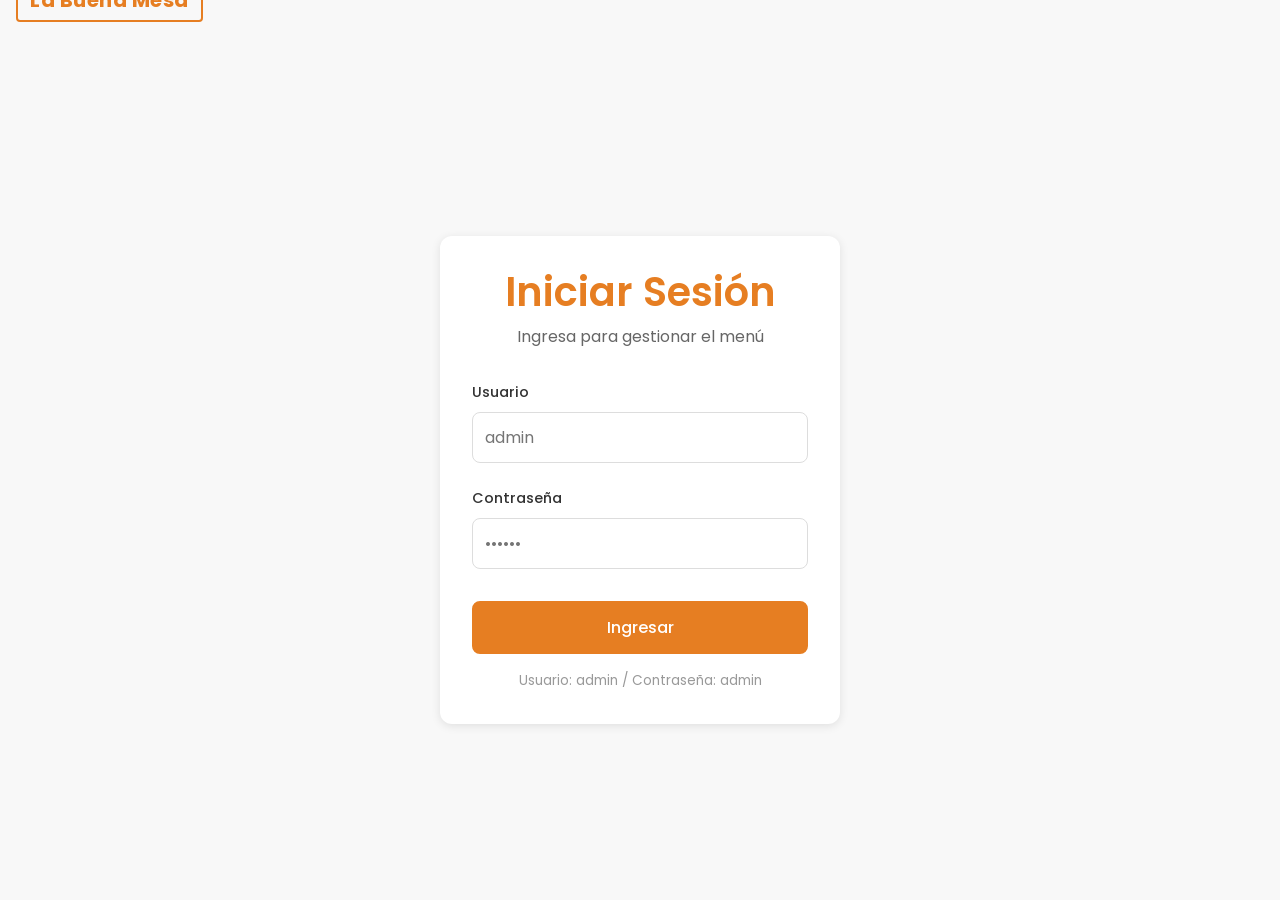
==== agregar-plato.html @ 188cc915 "Merge pull request #10 from francoangulo/pagina-login Implementación de un sistema sencillo de login" ====
<!DOCTYPE html>
<html lang="es">
  <head>
    <meta charset="UTF-8" />
    <meta name="viewport" content="width=device-width, initial-scale=1.0" />
    <title>Agregar Plato - La Buena Mesa</title>
    <link rel="preconnect" href="https://fonts.googleapis.com" />
    <link rel="preconnect" href="https://fonts.gstatic.com" crossorigin />
    <link
      href="https://fonts.googleapis.com/css2?family=Poppins:wght@400;500;600;700&display=swap"
      rel="stylesheet"
    />
    <link rel="stylesheet" href="styles.css" />
    <script type="module">
      import { isLoggedIn } from './auth.js'
      if (!isLoggedIn()) {
        window.location.href = 'login.html'
      }
    </script>
  </head>
  <body>
    <nav>
      <div class="nav-container">
        <a href="index.html" class="logo">La Buena Mesa</a>
        <button class="nav-toggle" aria-label="Menú">
          <span></span>
          <span></span>
          <span></span>
        </button>
        <ul class="nav-links">
          <li><a href="index.html">Inicio</a></li>
          <li><a href="#">Menú</a></li>
          <li><a href="#">Contacto</a></li>
          <li><a href="agregar-plato.html" class="nav-link-primary">Agregar plato</a></li>
        </ul>
      </div>
    </nav>
    <script type="module">
      import { initAuthNav } from './auth.js'
      initAuthNav()
    </script>

    <main class="form-page">
      <div class="form-container">
        <h1>Agregar Nuevo Plato</h1>
        <p class="form-subtitle">Completa los detalles del plato para agregarlo al menú</p>

        <form id="platoForm" class="plato-form">
          <div class="form-group">
            <label for="nombre">Nombre del plato</label>
            <input
              type="text"
              id="nombre"
              name="nombre"
              placeholder="Ej: Paella Valenciana"
              required
            />
          </div>

          <div class="form-group">
            <label for="descripcion">Descripción</label>
            <textarea
              id="descripcion"
              name="descripcion"
              rows="3"
              placeholder="Describe los ingredientes y características del plato"
              required
            ></textarea>
          </div>

          <div class="form-row">
            <div class="form-group">
              <label for="precio">Precio ($)</label>
              <input
                type="number"
                id="precio"
                name="precio"
                step="0.01"
                min="0"
                placeholder="0.00"
                required
              />
            </div>

            <div class="form-group">
              <label for="categoria">Categoría</label>
              <select id="categoria" name="categoria" required>
                <option value="">Selecciona una categoría</option>
                <option value="entradas">Entradas</option>
                <option value="principales">Principales</option>
                <option value="postres">Postres</option>
                <option value="bebidas">Bebidas</option>
              </select>
            </div>
          </div>

          <div class="form-group">
            <label for="imagen">Emoji representativo</label>
            <input
              type="text"
              id="imagen"
              name="imagen"
              placeholder="Ej: 🍝 (ingresa un emoji)"
              required
            />
          </div>

          <div class="form-actions">
            <a href="index.html" class="btn btn-secondary">Cancelar</a>
            <button type="submit" class="btn btn-primary">Guardar Plato</button>
          </div>
        </form>
      </div>
    </main>
  </body>
</html>
---- styles.css ----
* {
  margin: 0;
  padding: 0;
  box-sizing: border-box;
}

:root {
  --font-primary: "Poppins", serif;
  --color-text: #333;
  --color-primary: #e67e22;
  --color-bg: #fff;
  --color-bg-secondary: #f8f8f8;
  --nav-height: 60px;
}

body {
  font-family: var(--font-primary);
  font-size: 16px;
  line-height: 1.6;
  color: var(--color-text);
  background-color: var(--color-bg);
}

a {
  text-decoration: none;
  color: inherit;
}

h1,
h2,
h3,
h4,
h5,
h6 {
  font-family: var(--font-primary);
  font-weight: 600;
  line-height: 1.2;
}

h1 {
  font-size: 2rem;
}

h2 {
  font-size: 1.5rem;
}

p {
  font-size: 1rem;
  font-weight: 400;
}

.nav {
  position: fixed;
  top: 0;
  left: 0;
  right: 0;
  height: var(--nav-height);
  background-color: var(--color-bg);
  box-shadow: 0 1px 3px rgba(0, 0, 0, 0.1);
  z-index: 1000;
}

.nav-container {
  display: flex;
  justify-content: space-between;
  align-items: center;
  margin: 0 auto;
  height: 100%;
  width: 100%;
}

.logo {
  position: absolute;
  left: 1rem;
  font-size: 1.25rem;
  font-weight: 700;
  color: var(--color-primary);
  padding: 0.25rem 0.75rem;
  border: 2px solid var(--color-primary);
  border-radius: 4px;
  letter-spacing: 0.5px;
}

.nav-links {
  display: none;
  list-style: none;
  gap: 1.5rem;
  background-color: var(--color-bg-secondary);
  padding-block: 1rem;
}

.nav-links a {
  display: inline-block;
  font-size: 1.25rem;
  font-weight: 500;
  padding: 0.5rem 0.75rem;
  border-radius: 4px;
  transition: all 0.2s ease;
}

.nav-links a:hover {
  color: var(--color-primary);
  background: rgba(230, 126, 34, 0.1);
}

.nav-toggle {
  display: flex;
  flex-direction: column;
  gap: 4px;
  background: none;
  border: none;
  cursor: pointer;
  padding: 0.5rem;
}

.nav-toggle span {
  display: block;
  width: 24px;
  height: 2px;
  background: var(--color-text);
  border-radius: 2px;
}

@media (min-width: 768px) {
  .nav-toggle {
    display: none;
  }
  .nav-container {
    justify-content: flex-start;
    gap: 3rem;
  }

  .logo {
    flex-shrink: 0;
  }

  .nav-links {
    flex: 1;
    justify-content: center;
    display: flex;
  }

  h1 {
    font-size: 2.5rem;
  }

  h2 {
    font-size: 2rem;
  }
}

.hero {
  padding: 3rem 1rem;
  text-align: center;
  background-color: var(--color-bg-secondary);
}

.hero h1 {
  color: var(--color-primary);
  margin-bottom: 0.5rem;
}

.categories {
  padding: 1.5rem 1rem;
  text-align: center;
}

.category-filters {
  display: flex;
  flex-wrap: wrap;
  gap: 0.5rem;
  justify-content: center;
  margin-top: 1rem;
}

.category-btn {
  padding: 0.5rem 1rem;
  border: 1px solid #ddd;
  border-radius: 20px;
  background: var(--color-bg);
  font-family: var(--font-primary);
  font-size: 0.875rem;
  cursor: pointer;
  transition: all 0.2s ease;
}

.category-btn.active,
.category-btn:hover {
  background: var(--color-primary);
  color: #fff;
  border-color: var(--color-primary);
}

.search-bar {
  display: flex;
  align-items: center;
  max-width: 1200px;
  margin: 1.5rem auto 0;
  border: 1px solid #ddd;
  border-radius: 25px;
  overflow: hidden;
  background: var(--color-bg);
}

.search-input {
  flex: 1;
  padding: 0.75rem 1rem;
  border: none;
  font-family: var(--font-primary);
  font-size: 0.95rem;
  outline: none;
}

.search-input::placeholder {
  color: #999;
}

.search-btn {
  padding: 0.75rem 1rem;
  background: transparent;
  border: none;
  color: var(--color-primary);
  cursor: pointer;
  display: flex;
  align-items: center;
  justify-content: center;
  transition: background 0.2s ease;
}

.search-btn:hover {
  background: rgba(230, 126, 34, 0.1);
}

.menu-content {
  padding: 2rem 1rem;
  max-width: 1200px;
  margin: 0 auto;
}

.menu-grid {
  display: grid;
  grid-template-columns: 1fr;
  gap: 1rem;
  margin-top: 1.5rem;
}

.menu-item {
  border: 1px solid #eee;
  border-radius: 8px;
  overflow: hidden;
  transition: box-shadow 0.2s ease;
  position: relative;
  transition: transform 0.2s ease;
}

.menu-item:hover {
  box-shadow: 0 2px 8px rgba(0, 0, 0, 0.1);
  cursor: pointer;
  transform: scale(1.025);
}

.menu-item-image {
  font-size: 4rem;
  text-align: center;
  padding: 2rem;
  background: var(--color-bg-secondary);
}

.menu-item-info {
  padding: 1rem;
}

.menu-item-info h3 {
  font-size: 1.1rem;
  margin-bottom: 0.25rem;
}

.menu-item-info p {
  font-size: 0.875rem;
  color: #666;
  margin-bottom: 0.5rem;
}

.menu-item-price {
  font-weight: 600;
  color: var(--color-primary);
  font-size: 1.1rem;
}

.menu-item-tags {
  display: flex;
  flex-wrap: wrap;
  gap: 0.5rem;
  margin-bottom: 0.75rem;
}

.tag {
  display: inline-block;
  padding: 0.25rem 0.6rem;
  font-size: 0.75rem;
  font-weight: 500;
  border-radius: 12px;
  background: var(--color-bg-secondary);
  color: #666;
}

.tag-featured {
  background: rgba(230, 126, 34, 0.15);
  color: var(--color-primary);
}

.tag-vegetarian {
  background: rgba(46, 204, 113, 0.15);
  color: #27ae60;
}

.tag-popular {
  background: rgba(241, 196, 15, 0.2);
  color: #d4a200;
}

.tag-spicy {
  background: rgba(231, 76, 60, 0.15);
  color: #c0392b;
}

.tag-new {
  background: rgba(155, 89, 182, 0.15);
  color: #8e44ad;
}

.tag-absolute {
  position: absolute;
  top: 0.5rem;
  right: 0.5rem;
  z-index: 1;
}

@media (min-width: 768px) {
  .menu-grid {
    grid-template-columns: repeat(3, 1fr);
  }
}

.cart {
  background: var(--color-bg);
  max-width: 1200px;
  margin: 0 auto;
  padding: 1rem;
}

.cart-container {
  padding: 1rem;
  border-radius: 12px 12px 0 0;
  box-shadow: 0 -2px 10px rgba(0, 0, 0, 0.1);
}

.cart-header {
  display: flex;
  justify-content: space-between;
  align-items: center;
  margin-bottom: 0.75rem;
}

.cart-header h3 {
  font-size: 1.1rem;
}

.cart-items {
  min-height: 60px;
  max-height: 80px;
  overflow-y: auto;
}

.cart-empty {
  color: #888;
  font-style: italic;
  text-align: center;
  padding: 2rem 0;
}

.cart-footer {
  display: flex;
  justify-content: space-between;
  padding-top: 0.75rem;
  border-top: 1px solid #eee;
  font-weight: 600;
}

.cart-total {
  color: var(--color-primary);
  font-size: 1.25rem;
}

.btn-checkout-cart {
  width: 100%;
  margin-top: 1rem;
}

.form-page {
  padding-top: calc(var(--nav-height) + 2rem);
  padding-bottom: 2rem;
  min-height: 100vh;
  background-color: var(--color-bg-secondary);
}

.form-container {
  max-width: 600px;
  margin: 0 auto;
  padding: 2rem;
  background: var(--color-bg);
  border-radius: 12px;
  box-shadow: 0 2px 10px rgba(0, 0, 0, 0.1);
}

.form-container h1 {
  color: var(--color-primary);
  margin-bottom: 0.5rem;
  text-align: center;
}

.form-subtitle {
  text-align: center;
  color: #666;
  margin-bottom: 2rem;
}

.plato-form {
  display: flex;
  flex-direction: column;
  gap: 1.5rem;
}

.form-group {
  display: flex;
  flex-direction: column;
  gap: 0.5rem;
}

.form-group label {
  font-weight: 500;
  font-size: 0.9rem;
  color: var(--color-text);
}

.form-group input,
.form-group textarea,
.form-group select {
  padding: 0.75rem;
  border: 1px solid #ddd;
  border-radius: 8px;
  font-family: var(--font-primary);
  font-size: 1rem;
  transition: border-color 0.2s ease, box-shadow 0.2s ease;
}

.form-group input:focus,
.form-group textarea:focus,
.form-group select:focus {
  outline: none;
  border-color: var(--color-primary);
  box-shadow: 0 0 0 3px rgba(230, 126, 34, 0.1);
}

.form-group textarea {
  resize: vertical;
  min-height: 80px;
}

.form-row {
  display: grid;
  grid-template-columns: 1fr;
  gap: 1rem;
}

@media (min-width: 480px) {
  .form-row {
    grid-template-columns: 1fr 1fr;
  }
}

.form-actions {
  display: flex;
  gap: 1rem;
  margin-top: 1rem;
}

.checkout-page {
  padding-top: calc(var(--nav-height) + 2rem);
  padding-bottom: 2rem;
  min-height: 100vh;
  background-color: var(--color-bg-secondary);
}

.checkout-container {
  max-width: 1000px;
  margin: 0 auto;
  padding: 1rem;
}

.checkout-container h1 {
  color: var(--color-primary);
  margin-bottom: 1.5rem;
  text-align: center;
}

.checkout-grid {
  display: grid;
  grid-template-columns: 1fr;
  gap: 2rem;
}

.checkout-summary {
  display: flex;
  flex-direction: column;
  background: var(--color-bg);
  border-radius: 12px;
  padding: 1.5rem;
  box-shadow: 0 2px 10px rgba(0, 0, 0, 0.1);
}

.checkout-summary h2 {
  margin-bottom: 1rem;
  font-size: 1.25rem;
}

.checkout-items {
  display: flex;
  flex-direction: column;
  gap: 1rem;
  margin-bottom: 1rem;
  max-height: 100%;
  overflow-y: auto;
}

.checkout-item {
  display: grid;
  grid-template-columns: auto 1fr auto auto;
  gap: 1rem;
  align-items: center;
  padding: 1rem;
  background: var(--color-bg-secondary);
  border-radius: 8px;
}

.checkout-item-image {
  font-size: 2.5rem;
}

.checkout-item-details h3 {
  font-size: 1rem;
  margin-bottom: 0.25rem;
}

.checkout-item-details p {
  font-size: 0.8rem;
  color: #666;
}

.checkout-item-price {
  font-weight: 600;
  color: var(--color-primary);
}

.remove-item {
  width: 32px;
  height: 32px;
  border: none;
  background: transparent;
  color: #888;
  font-size: 1.5rem;
  cursor: pointer;
  border-radius: 50%;
  transition: all 0.2s ease;
}

.remove-item:hover {
  color: #e74c3c;
  background: rgba(231, 76, 60, 0.1);
}

.checkout-total {
  display: flex;
  justify-content: space-between;
  padding-top: 1rem;
  border-top: 2px solid #eee;
  font-size: 1.25rem;
  font-weight: 700;
}

.total-amount {
  color: var(--color-primary);
}

.checkout-form-section {
  background: var(--color-bg);
  border-radius: 12px;
  padding: 1.5rem;
  box-shadow: 0 2px 10px rgba(0, 0, 0, 0.1);
}

.checkout-form-section h2 {
  margin-bottom: 1rem;
  margin-top: 1.5rem;
  font-size: 1.25rem;
}

.checkout-form-section h2:first-child {
  margin-top: 0;
}

.checkout-form {
  display: flex;
  flex-direction: column;
  gap: 1rem;
}

.payment-methods {
  display: flex;
  flex-wrap: wrap;
  gap: 1rem;
  flex-wrap: nowrap;
}

.payment-option {
  flex: 1;
  flex-basis: 0;
  display: flex;
  align-items: center;
  gap: 0.5rem;
  padding: 1rem;
  border: 2px solid #ddd;
  border-radius: 8px;
  cursor: pointer;
  transition: all 0.2s ease;
}

.payment-option:hover {
  border-color: var(--color-primary);
}

.payment-option:has(input:checked) {
  border-color: var(--color-primary);
  background: rgba(230, 126, 34, 0.1);
}

.payment-option input {
  display: none;
}

.payment-icon {
  font-size: 1.5rem;
}

.btn-checkout {
  margin-top: 1rem;
  padding: 1rem;
  font-size: 1.1rem;
}

@media (min-width: 768px) {
  .checkout-grid {
    grid-template-columns: 1fr 1fr;
  }
}

.btn {
  flex: 1;
  padding: 0.75rem 1.5rem;
  border-radius: 8px;
  font-family: var(--font-primary);
  font-size: 1rem;
  font-weight: 500;
  cursor: pointer;
  transition: all 0.2s ease;
  text-align: center;
}

.btn-primary {
  background: var(--color-primary);
  color: #fff;
  border: 2px solid var(--color-primary);
}

.btn-primary:hover {
  background: #d35400;
  border-color: #d35400;
}

.btn-secondary {
  background: var(--color-bg);
  color: var(--color-text);
  border: 2px solid #ddd;
}

.btn-secondary:hover {
  border-color: var(--color-text);
  background: var(--color-bg-secondary);
}

.nav-link-primary {
  color: var(--color-primary);
  font-weight: 600;
}

.nav-link-primary:hover {
  background: rgba(230, 126, 34, 0.15);
}

.about {
  padding: 4rem 1rem;
  background: var(--color-bg-secondary);
  text-align: center;
}

.about-container {
  max-width: 1000px;
  margin: 0 auto;
}

.about h2 {
  margin-bottom: 1rem;
  color: var(--color-primary);
}

.about-text {
  max-width: 700px;
  margin: 0 auto 3rem;
  color: #666;
  line-height: 1.8;
}

.about-features {
  display: grid;
  grid-template-columns: 1fr;
  gap: 2rem;
}

.about-feature {
  padding: 1.5rem;
  background: var(--color-bg);
  border-radius: 12px;
  box-shadow: 0 2px 8px rgba(0, 0, 0, 0.05);
}

.feature-icon {
  font-size: 3rem;
  display: block;
  margin-bottom: 1rem;
}

.about-feature h3 {
  margin-bottom: 0.5rem;
  color: var(--color-text);
}

.about-feature p {
  color: #666;
  font-size: 0.9rem;
}

.product-detail {
  padding-top: calc(var(--nav-height) + 2rem);
  padding-bottom: 2rem;
  min-height: 100vh;
  background-color: var(--color-bg-secondary);
}

.product-detail-container {
  max-width: 1000px;
  margin: 0 auto;
  padding: 1rem;
}

.back-link {
  display: inline-flex;
  align-items: center;
  gap: 0.5rem;
  color: #666;
  font-size: 0.9rem;
  margin-bottom: 1.5rem;
  transition: color 0.2s ease;
}

.back-link:hover {
  color: var(--color-primary);
}

#product-detail-content {
  display: grid;
  grid-template-columns: 1fr;
  gap: 2rem;
  background: var(--color-bg);
  border-radius: 12px;
  padding: 2rem;
  box-shadow: 0 2px 10px rgba(0, 0, 0, 0.1);
}

.product-detail-image {
  font-size: 6rem;
  text-align: center;
  padding: 3rem;
  background: var(--color-bg-secondary);
  border-radius: 8px;
}

.product-detail-info {
  display: flex;
  flex-direction: column;
  gap: 1rem;
}

.product-detail-info h1 {
  color: var(--color-text);
  font-size: 1.75rem;
}

.product-detail-description {
  color: #666;
  line-height: 1.6;
}

.product-detail-price {
  font-size: 1.5rem;
  font-weight: 700;
  color: var(--color-primary);
}

.product-detail-actions {
  display: flex;
  flex-direction: column;
  gap: 1rem;
  margin-top: 1rem;
}

.quantity-selector {
  display: flex;
  align-items: center;
  gap: 1rem;
  justify-content: center;
}

.quantity-btn {
  width: 40px;
  height: 40px;
  border: 1px solid #ddd;
  border-radius: 8px;
  background: var(--color-bg);
  font-size: 1.25rem;
  cursor: pointer;
  transition: all 0.2s ease;
}

.quantity-btn:hover {
  border-color: var(--color-primary);
  color: var(--color-primary);
}

.quantity-value {
  font-size: 1.25rem;
  font-weight: 600;
  min-width: 40px;
  text-align: center;
}

.add-to-cart-btn {
  width: 100%;
}

@media (min-width: 768px) {
  #product-detail-content {
    grid-template-columns: 1fr 1fr;
    align-items: start;
  }

  .product-detail-actions {
    flex-direction: row;
    align-items: center;
  }

  .quantity-selector {
    justify-content: flex-start;
  }

  .add-to-cart-btn {
    width: auto;
  }
}

.loading-text {
  text-align: center;
  color: #888;
  font-style: italic;
  padding: 2rem;
}

.menu-item-link {
  display: block;
}

.contact {
  padding: 4rem 1rem;
  background: var(--color-bg);
}

.contact-container {
  max-width: 1000px;
  margin: 0 auto;
}

.contact h2 {
  text-align: center;
  margin-bottom: 2rem;
  color: var(--color-primary);
}

.contact-grid {
  display: grid;
  grid-template-columns: 1fr;
  gap: 2rem;
}

.contact-info {
  display: flex;
  flex-direction: column;
  gap: 1.5rem;
}

.contact-item {
  display: flex;
  align-items: flex-start;
  gap: 1rem;
}

.contact-icon {
  font-size: 1.5rem;
}

.contact-item h3 {
  font-size: 1rem;
  margin-bottom: 0.25rem;
}

.contact-item p {
  font-size: 0.9rem;
  color: #666;
}

.contact-form {
  display: flex;
  flex-direction: column;
  gap: 1rem;
}

.contact-form .btn {
  flex: none;
  width: 100%;
  margin-top: 0.5rem;
}

@media (min-width: 768px) {
  .about-features {
    grid-template-columns: repeat(3, 1fr);
  }

  .contact-grid {
    grid-template-columns: 1fr 1fr;
  }

  .contact-form .btn {
    width: auto;
  }
}

.nav-link-login {
  display: inline-block;
  font-size: 1rem;
  font-weight: 500;
  padding: 0.5rem 1rem;
  border-radius: 4px;
  color: var(--color-primary);
  border: 2px solid var(--color-primary);
  transition: all 0.2s ease;
}

.nav-link-login:hover {
  background: var(--color-primary);
  color: #fff;
}

.avatar-btn {
  background: none;
  border: none;
  font-size: 1.5rem;
  cursor: pointer;
  padding: 0.25rem;
  border-radius: 50%;
  transition: background 0.2s ease;
}

.avatar-btn:hover {
  background: rgba(230, 126, 34, 0.1);
}

.auth-nav-item {
  position: absolute;
  right: 1rem;
  list-style: none;
}

.auth-dropdown {
  display: none;
  position: absolute;
  right: 0;
  top: 100%;
  background: var(--color-bg);
  border: 1px solid #ddd;
  border-radius: 8px;
  padding: 0.5rem;
  box-shadow: 0 2px 8px rgba(0, 0, 0, 0.1);
  z-index: 1001;
}

.auth-dropdown.active {
  display: block;
}

.logout-btn {
  background: none;
  border: none;
  padding: 0.5rem 1rem;
  cursor: pointer;
  font-family: var(--font-primary);
  font-size: 0.9rem;
  color: #e74c3c;
  border-radius: 4px;
  transition: background 0.2s ease;
  white-space: nowrap;
}

.logout-btn:hover {
  background: rgba(231, 76, 60, 0.1);
}

.login-page {
  padding-top: calc(var(--nav-height) + 2rem);
  padding-bottom: 2rem;
  min-height: 100vh;
  background-color: var(--color-bg-secondary);
  display: flex;
  align-items: center;
  justify-content: center;
}

.login-container {
  max-width: 400px;
  width: 100%;
  padding: 2rem;
  background: var(--color-bg);
  border-radius: 12px;
  box-shadow: 0 2px 10px rgba(0, 0, 0, 0.1);
}

.login-container h1 {
  color: var(--color-primary);
  margin-bottom: 0.5rem;
  text-align: center;
}

.login-subtitle {
  text-align: center;
  color: #666;
  margin-bottom: 2rem;
}

.login-form {
  display: flex;
  flex-direction: column;
  gap: 1.5rem;
}

.btn-login {
  width: 100%;
  margin-top: 0.5rem;
}

.login-hint {
  text-align: center;
  color: #999;
  font-size: 0.85rem;
  margin-top: 1rem;
}
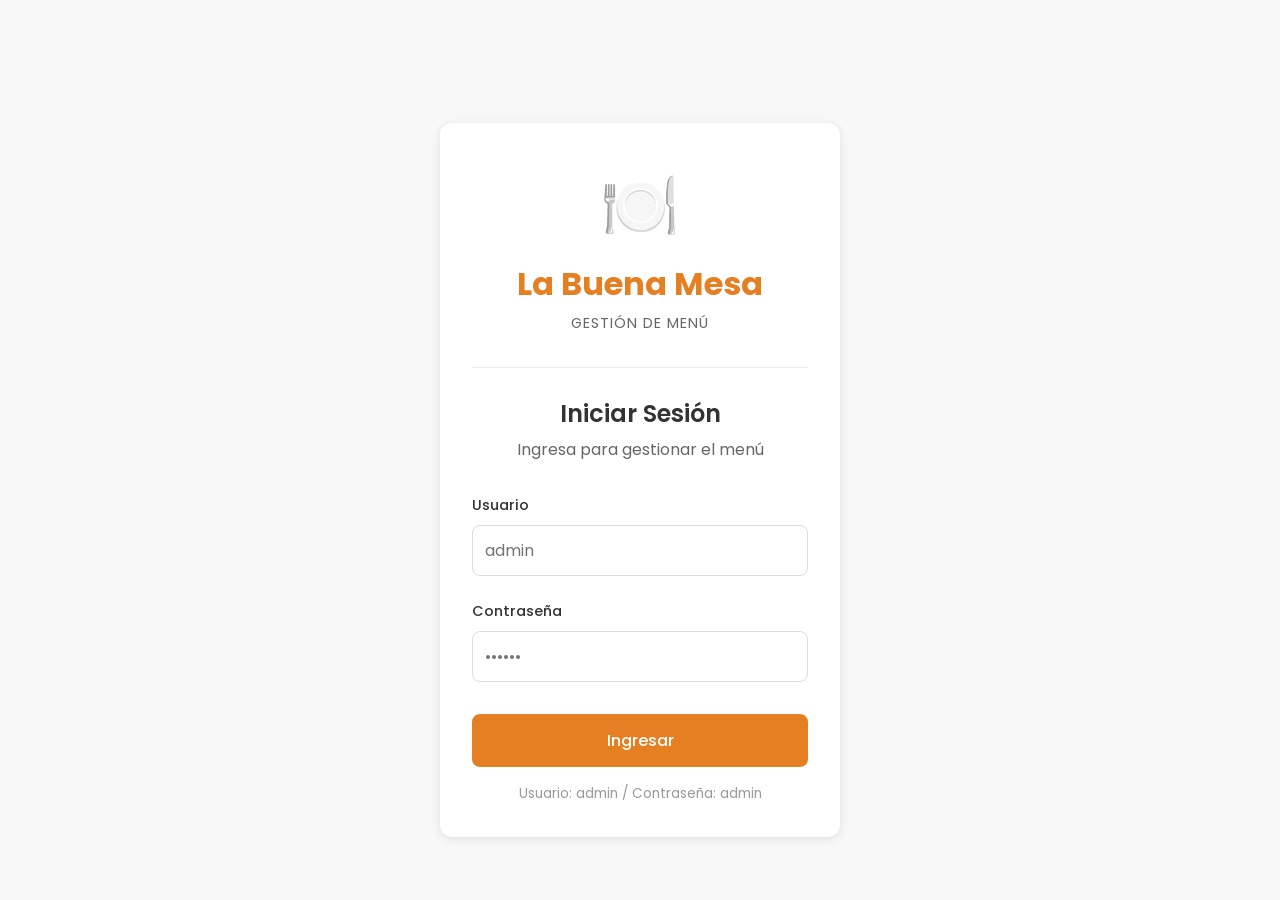
==== commit f411cbfd: "Ajustes en algunos estilos del lanvbar" ====
--- a/agregar-plato.html
+++ b/agregar-plato.html
@@ -12,38 +12,42 @@
     />
     <link rel="stylesheet" href="styles.css" />
     <script type="module">
-      import { isLoggedIn } from './auth.js'
+      import { isLoggedIn } from "./auth.js";
       if (!isLoggedIn()) {
-        window.location.href = 'login.html'
+        window.location.href = "login.html";
       }
     </script>
   </head>
   <body>
     <nav>
-      <div class="nav-container">
-        <a href="index.html" class="logo">La Buena Mesa</a>
-        <button class="nav-toggle" aria-label="Menú">
-          <span></span>
-          <span></span>
-          <span></span>
-        </button>
-        <ul class="nav-links">
-          <li><a href="index.html">Inicio</a></li>
-          <li><a href="#">Menú</a></li>
-          <li><a href="#">Contacto</a></li>
-          <li><a href="agregar-plato.html" class="nav-link-primary">Agregar plato</a></li>
-        </ul>
-      </div>
+      <a href="index.html" class="logo">La Buena Mesa</a>
+      <button class="nav-toggle" aria-label="Menú">
+        <span></span>
+        <span></span>
+        <span></span>
+      </button>
+      <ul class="nav-links">
+        <li><a href="index.html">Inicio</a></li>
+        <li><a href="#">Menú</a></li>
+        <li><a href="#">Contacto</a></li>
+        <li>
+          <a href="agregar-plato.html" class="nav-link-primary"
+            >Agregar plato</a
+          >
+        </li>
+      </ul>
     </nav>
     <script type="module">
-      import { initAuthNav } from './auth.js'
-      initAuthNav()
+      import { initAuthNav } from "./auth.js";
+      initAuthNav();
     </script>
 
     <main class="form-page">
       <div class="form-container">
         <h1>Agregar Nuevo Plato</h1>
-        <p class="form-subtitle">Completa los detalles del plato para agregarlo al menú</p>
+        <p class="form-subtitle">
+          Completa los detalles del plato para agregarlo al menú
+        </p>
 
         <form id="platoForm" class="plato-form">
           <div class="form-group">
@@ -113,4 +117,4 @@
       </div>
     </main>
   </body>
-</html>+</html>
--- a/styles.css
+++ b/styles.css
@@ -50,18 +50,7 @@
   font-weight: 400;
 }
 
-.nav {
-  position: fixed;
-  top: 0;
-  left: 0;
-  right: 0;
-  height: var(--nav-height);
-  background-color: var(--color-bg);
-  box-shadow: 0 1px 3px rgba(0, 0, 0, 0.1);
-  z-index: 1000;
-}
-
-.nav-container {
+nav {
   display: flex;
   justify-content: space-between;
   align-items: center;
@@ -126,7 +115,7 @@
   .nav-toggle {
     display: none;
   }
-  .nav-container {
+  nav {
     justify-content: flex-start;
     gap: 3rem;
   }
@@ -1091,3 +1080,37 @@
   font-size: 0.85rem;
   margin-top: 1rem;
 }
+
+.login-logo {
+  text-align: center;
+  margin-bottom: 2rem;
+  padding-bottom: 2rem;
+  border-bottom: 1px solid #eee;
+}
+
+.logo-icon {
+  font-size: 4rem;
+  display: block;
+  margin-bottom: 0.5rem;
+}
+
+.logo-title {
+  font-size: 2rem;
+  color: var(--color-primary);
+  font-weight: 700;
+  margin-bottom: 0.25rem;
+}
+
+.logo-tagline {
+  font-size: 0.9rem;
+  color: #666;
+  letter-spacing: 1px;
+  text-transform: uppercase;
+}
+
+.login-title {
+  text-align: center;
+  color: var(--color-text);
+  font-size: 1.5rem;
+  margin-bottom: 0.5rem;
+}
